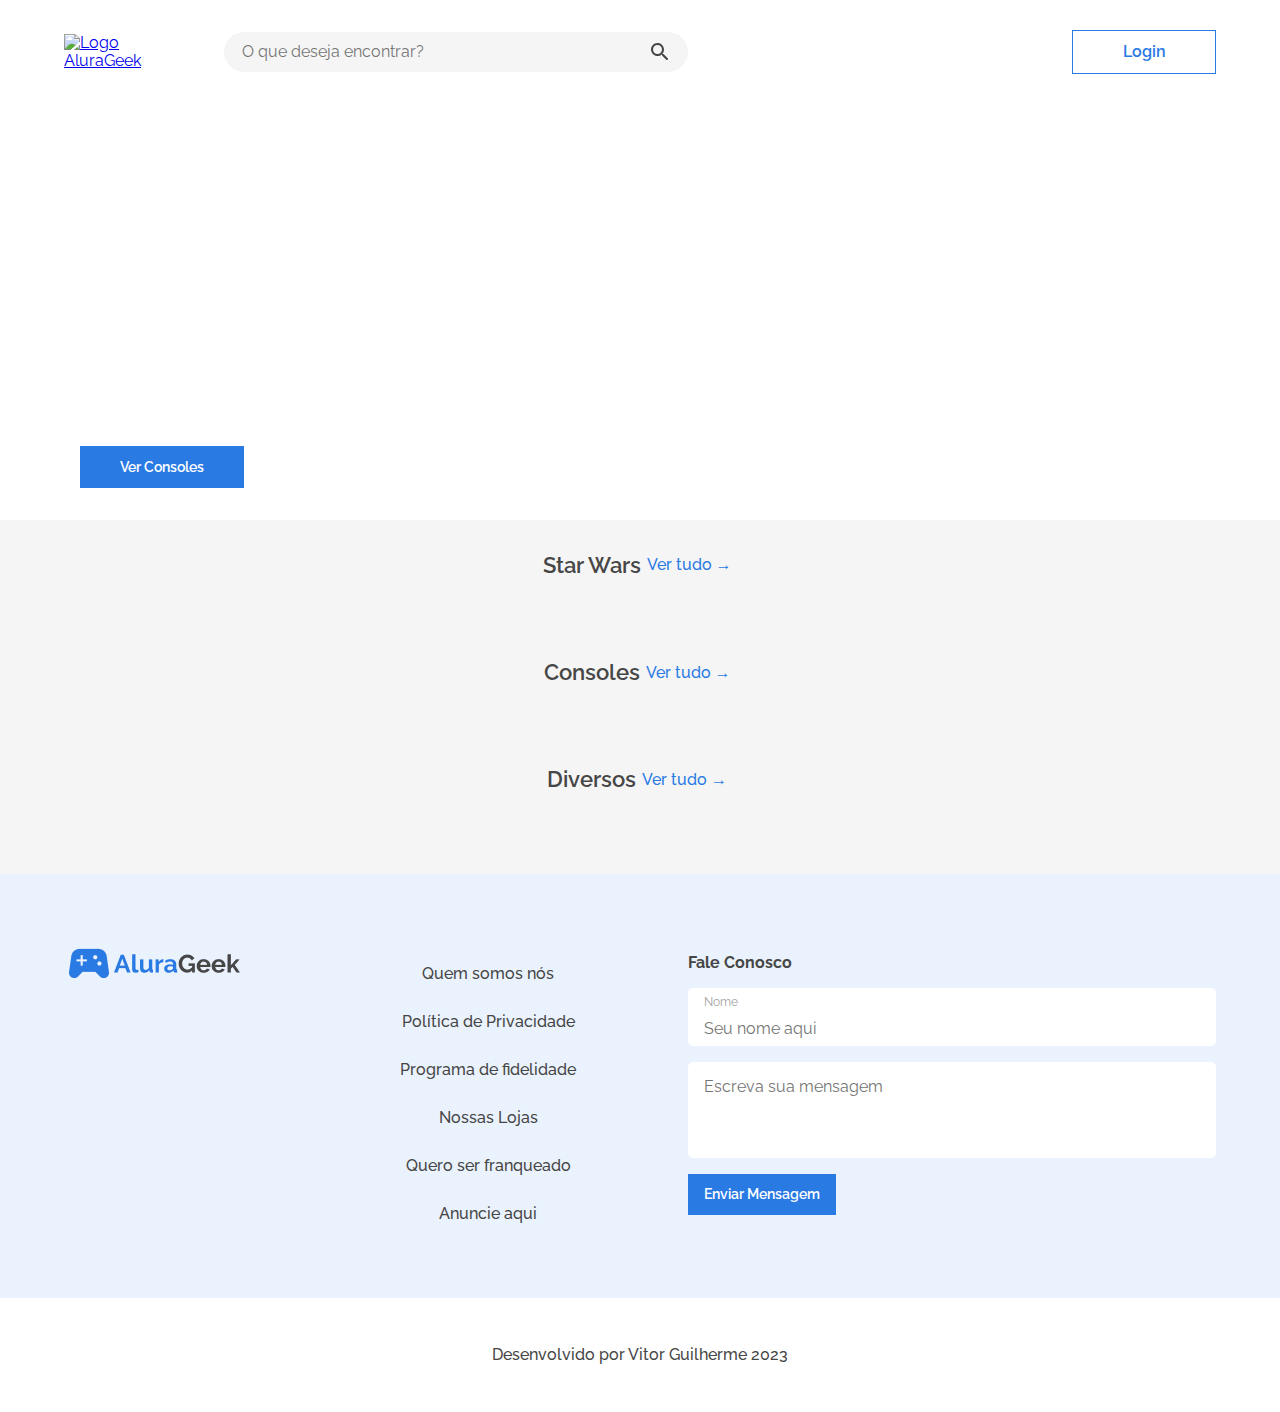
==== index.html @ 66ece3c4 "." ====
<!DOCTYPE html>
<html lang="pt-br">

<head>
    <meta charset="UTF-8">
    <meta name="viewport" content="width=device-width, initial-scale=1.0">
    <title>AluraGeek | Home</title>

    <link rel="stylesheet" href="css/reset.css">
    <link rel="stylesheet" href="css/normalize.css">
    <link rel="stylesheet" href="css/main.css">
    <link rel="stylesheet" href="css/header/cabecalho.css">
    <link rel="stylesheet" href="css/header/headerTop.css">
    <link rel="stylesheet" href="css/header/banner.css">
    <link rel="stylesheet" href="css/produtos/produtosContainer.css">
    <link rel="stylesheet" href="css/produtos/categoria.css">
    <link rel="stylesheet" href="css/produtos/produtos.css">
    <link rel="stylesheet" href="css/rodape/footer.css">
    <link rel="stylesheet" href="css/error-messages.css">
    <link rel="stylesheet" href="css/rodape/informaçõesEmpresa.css">
    <link rel="stylesheet" href="css/rodape/contato.css">


</head>

<body>

    <header class="cabecalho container">
        <div class="__headerTop">
            <figure class="--logo">
                <a href="index.html"><img src="../assets/logo.png" alt="Logo AluraGeek"></a>
            </figure>
            <a class="__login" href="login.html">Login</a>
            <div class="__barraDeBusca">
                <input type="search" name="Buscar" id="buscar" placeholder="O que deseja encontrar?">
                <img src="assets/Icone.svg" alt="Buscar" class="">
            </div>
        </div>
        </div>
        <div class="__banner">
            <div class="__content">
                <P class="--text1">Dezembro Promocional</P>
                <p class="--text2">Produtos selecionados com 33% de desconto</p>
                <a class="__verConsolesBtn" href="#consoles">Ver Consoles</a>
            </div>
        </div>
    </header>

    <main id="produtosContainer" class="produtos container">

        <section class="__categoriasProdutos">
            <div class="__categoriaProdutos-top">
                <p class="--categoria">Star Wars</p>
                <button class="--verTudoBtn">Ver tudo &#8594;</button>
            </div>
            <ul class="__listarProdutos" id="listar1">

            </ul>
        </section>

        <section class="__categoriasProdutos">
            <div class="__categoriaProdutos-top">
                <p class="--categoria" id="consoles">Consoles</p>
                <button class="--verTudoBtn">Ver tudo &#8594;</button>
            </div>
            <ul class="__listarProdutos" id="listar2">

            </ul>
        </section>

        <section class="__categoriasProdutos">
            <div class="__categoriaProdutos-top">
                <p class="--categoria">Diversos</p>
                <button class="--verTudoBtn">Ver tudo &#8594;</button>
            </div>
            <ul class="__listarProdutos" id="listar3">

            </ul>
        </section>

    </main>

    <footer class="rodape container">

        <div class="__sobreEmpresa">

            <ul class="__sobreDescr">
                <img src="assets/Logo.png" alt="Logo AluraGeek" class="__logo">
                <div class="__descri">
                    <li class="__descriItem"><a href="#">Quem somos nós</a></li>
                    <li class="__descriItem"><a href="#">Política de Privacidade</a></li>
                    <li class="__descriItem"><a href="#">Programa de fidelidade</a></li>
                    <li class="__descriItem"><a href="#">Nossas Lojas</a></li>
                    <li class="__descriItem"><a href="#">Quero ser franqueado</a></li>
                    <li class="__descriItem"><a href="#">Anuncie aqui</a></li>
                </div>

            </ul>

            <form class="__formulario" data-formulario novalidate>

                <p class="__formTitulo">Fale Conosco</p>

                <label class="__input-label">
                    <span>Nome</span>
                    <input class="__formNome" data-formNome type="text" name="nome" id="nome" maxlength="40"
                        placeholder="Seu nome aqui" required>
                </label>

                <textarea class="__formMensagem" data-formMensagem name="mensagem" id="mensagem" cols="30" rows="10"
                    maxlength="120" placeholder="Escreva sua mensagem" required></textarea>

                <input class="__enviarMsgBtn" data-enviarMsgBtn type="submit" value="Enviar Mensagem">

                <span class="error-messages" data-error-messages aria-hidden="true"></span>

            </form>

        </div>

    </footer>

    <div class="__rodape">
        <p class="__dev">Desenvolvido por Vitor Guilherme 2023</p>
    </div>

    <script src="app/validarFormulario.js"></script>
    <script src="app/index.js"></script>
</body>

</html>
---- css/main.css ----
@import url('https://fonts.googleapis.com/css2?family=Raleway:wght@400;500;600;700&display=swap');
:root {
    --azul-10: #EAF2FD;
    --azul-100: #2A7AE4;
    --preto-05: #F5F5F5;
    --preto-100: #464646;
    --preto-30: #C8C8C8;
    --preto-50: #A2A2A2;
    --branco: #FFFFFF;
    --textoMaior: 1.35rem;
    --textoMenor: 0.9rem;
}

/* exemplo de variavel
--main-color: black; */

*{
    font-family: 'Raleway', sans-serif;
}
---- css/header/cabecalho.css ----
.cabecalho {
    display: flex;
    flex-direction: column;
    background-color: var(--branco);
}
---- css/header/headerTop.css ----
.__headerTop {
    display: flex;
    height: 4.5rem;
    padding: 1rem;
    justify-content: space-between;
    align-items: center;
    align-self: stretch;
}

.--logo {
    margin: 0;
}

.--logo img {
    width: 10rem;
}

.__login {
    border: 1px solid var(--azul-100);
    background-color: var(--branco);
    font-weight: 600;
    color: var(--azul-100);
    display: flex;
    width: 8.3125rem;
    padding: 0.75rem 1rem;
    justify-content: center;
    align-items: center;
    gap: 0.625rem;
    text-decoration: none
}

#buscar {
    display: none;
}

@media screen and (min-width: 769px) and (max-width: 1024px) {

    #buscar {
        display: block;
    }

    .__headerTop :nth-child(1) {
        order: 1;
    }

    .__headerTop :nth-child(2) {
        order: 3;
    }

    .__headerTop :nth-child(3) {
        order: 2;
    }

    .__headerTop {
        gap: 1rem;
    }

    .__barraDeBusca {
        display: flex;
        justify-content: space-between;
        width: 17rem;
        padding: 0.5rem 1rem;
        gap: 0.5rem;
        border-radius: 1.25rem;
        background: var(--preto-05);
        
    }

    .__barraDeBusca input {
        border: none;
        background: var(--preto-05);
    }

    .__login {
        flex-grow: 2;
        margin: 0 2rem 0 3rem;
    }

}

@media screen and (min-width: 1025px) {

    #buscar {
        display: block;
    }

    .__headerTop :nth-child(1) {
        order: 1;
    }

    .__headerTop :nth-child(2) {
        order: 3;
    }

    .__headerTop :nth-child(3) {
        order: 2;
    }

    .__headerTop {
        gap: 3rem;
        margin: 0 3rem 0 3rem;
    }

    .__barraDeBusca {
        display: flex;
        justify-content: space-between;
        width: 27rem;
        padding: 0.5rem 1rem;
        gap: 0.5rem;
        border-radius: 1.25rem;
        background: var(--preto-05);
    }

    .__barraDeBusca input {
        border: none;
        background: var(--preto-05);
        width: 27rem;
    }

    .__login {
        flex-grow: 2;
        margin: 0 0 0 21rem;
      }



}
---- css/header/banner.css ----
.__banner {
    background-image: url(../Hero.png);
    background-repeat: no-repeat;
    background-size: cover;
    background-position: center;
    opacity: 1;
    padding: 1rem;
    display: flex;
    flex-direction: column;
    justify-content: flex-end;
    height: 12rem;
    gap: 1rem;
    color: var(--branco);
}

.__content {
    gap: 0.5rem;
}

.--text1 {
    
    font-size: 1.35rem;
    font-weight: 700;
    line-height: normal;
}

.--text2 {
    font-size: 0.9rem;
    font-weight: 600;
    line-height: normal;
}

.__verConsolesBtn {
    display: flex;
    padding: 0.75rem 1rem;
    justify-content: center;
    align-items: center;
    gap: 0.625rem;
    background: var(--azul-100);
    border: 1px solid var(--azul-100);
    color: var(--branco);
    font-size: 0.875rem;
    font-weight: 600;
    text-decoration: none;
    max-width: 130px;
}

@media screen and (min-width: 769px) and (max-width: 1024px) {
    .__banner {
        height: 17rem;
        opacity: 1;
        padding: 2rem;
        gap: 1rem;
    }

    .__content {
        padding: 0 0 0 3rem;
      }

    .--text1 {
        font-size: 3rem;
        margin: 0;
    }
    
    .--text2 {
        font-size: 1.3rem;
    }
}

@media screen and (min-width: 1025px) {
    
    .__banner {
        height: 22rem;
        opacity: 1;
        padding: 2rem;
        gap: 1rem;
    }

    .__content {
        padding: 0 0 0 3rem;
      }

    .--text1 {
        font-size: 5rem;
        margin: 0;
    }
    
    .--text2 {
        font-size: 1.4rem;
    }

    
}
---- css/produtos/produtosContainer.css ----
.produtos.container {
    display: flex;
    flex-direction: column;
    padding: 1rem;
    background-color: var(--preto-05);
}

@media screen and (min-width: 1025px) {
    .produtos {
        align-items: center;
    }
}
---- css/produtos/categoria.css ----
.__categoriasProdutos {
    display: flex;
    flex-direction: column;
}

.__categoriaProdutos-top {
    display: flex;
    justify-content: space-between;
    margin-bottom: 1rem;
}

.--categoria {
    font-size: var(--textoMaior);
    font-weight: 600;
    line-height: 1rem;
    color: var(--preto-100);
}

.--verTudoBtn{
    border: none;
    background: none;
    font-size: 1rem;
    font-weight: 500;
    color: var(--azul-100);
}
---- css/produtos/produtos.css ----
.__listarProdutos {
    display: flex;
    justify-content: center;
    flex-wrap: wrap;
    gap: 1rem;
}

.__produto img {
    width: 11.2rem;
    max-width: 200px;
}

.--nomeProd{
    color: var(--preto-100);
    font-weight: 500;
    font-size: 1rem;
}

.--valor{
    color: var(--preto-100);
    font-weight: 700;
    font-size: 1.1rem;
}

.--verProdLink a{
    font-size: 1rem;
    font-weight: 700;
    color: var(--azul-100);
    text-decoration: none;
}

@media screen and (min-width: 769px) and (max-width: 1024px) {
    
    .__listarProdutos {
        justify-content: space-between;
    }

    .__produto img {
        max-width: 172px;
    }
    
    
}
---- css/rodape/footer.css ----
.rodape {
    background-color: var(--azul-10);
    padding: 2rem;
}

.__sobreEmpresa {
    display: flex;
    flex-direction: column;
    align-items: center;
}

.__rodape {
    display: flex;
    align-items: center;
    justify-content: center;
    background-color: var(--branco);
    padding: 2rem;
    align-self: stretch;
    color: var(--preto-100,);
    text-align: center;
    font-size: 1rem;
    font-weight: 500;
}

@media screen and (min-width: 769px) and (max-width: 1024px) {
    
    .__sobreEmpresa{
        flex-direction: row;
        align-items: flex-start;
        gap: 7rem;
    }
}

@media screen and (min-width: 1025px){
    .__sobreEmpresa {
        padding: 2rem;
        gap: 7rem;
        flex-direction: row;
        justify-content: space-between;
    }
}
---- css/error-messages.css ----
.error-messages p{
    color: red;
    font-weight: 500;
}

.error-validar p{
    color: red;
    font-weight: 500;
}
---- css/rodape/informaçõesEmpresa.css ----
.__sobreDescr {
    display: flex;
    flex-direction: column;
    gap: 1rem;
    align-items: center;
    margin: 0;
}

.__descri{
    gap: 0.5rem;
}

.__descri a {
    text-decoration: none;
    color: var(--preto-100);
    font-weight: 500;
    font-size: 1rem;
}

.__descri li {
    line-height: 2.5rem;
    text-align: center;
}

@media screen and (min-width: 769px) and (max-width: 1024px) {
    .__sobreDescr {
        align-items: left;      
    }

    .__descri li {
        line-height: 2.5rem;
    }

    
}

@media screen and (min-width: 1025px){

    .__sobreDescr {
        flex-direction: row;
        align-items: flex-start;
        gap: 10rem;
             
    }
    .__descri{
        display: flex;
        flex-direction: column;
        padding-top: 1rem;
    }

    
}
---- css/rodape/contato.css ----
.__formulario {
    display: flex;
    flex-direction: column;
    gap: 1rem;
    align-self: stretch;
}

.__formTitulo {
    font-size: 1rem;
    font-weight: 700;
    color: var(--preto-100);
    margin-bottom: 0;
}

.__formNome {
    border-radius: 5px;
    padding-top: 2rem;
    border: none;
}


.__input-label {
    display: flex;
}

.__input-label span {
    position: absolute;
    padding-top: 0.5rem;
    padding-left: 1rem;
    color: var(--preto-50);
    font-size: 0.75rem;
    font-weight: 400;
}

.__input-label input {
    padding-left: 1rem;
    padding-bottom: 0.5rem;
    width: 100%;
    color: var(--preto-100);
    font-size: 1rem;
    font-weight: 400;
}

.__formMensagem {
    border-radius: 5px;
    padding: 1rem 0 0 1rem;
    border: none;
    resize: none;
    height: 5rem;
    color: var(--preto-50);
    font-size: 1rem;
    font-weight: 400;
}

.__enviarMsgBtn {
    display: flex;
    padding: 0.75rem 1rem;
    justify-content: center;
    align-items: center;
    gap: 0.625rem;
    border: none;
    width: fit-content;
    background-color: var(--azul-100);
    color: var(--branco);
    font-weight: 600;
    font-size: 0.90rem;

}

.error-messages{
    color: red;
    font-weight: 500;
}

@media screen and (min-width: 769px) and (max-width: 1024px) {
    .__formulario {
        align-self: stretch;
        width: 100%;
    }
}

@media screen and (min-width: 1025px){
    .__formulario{
    flex-grow: 1;
    }
}
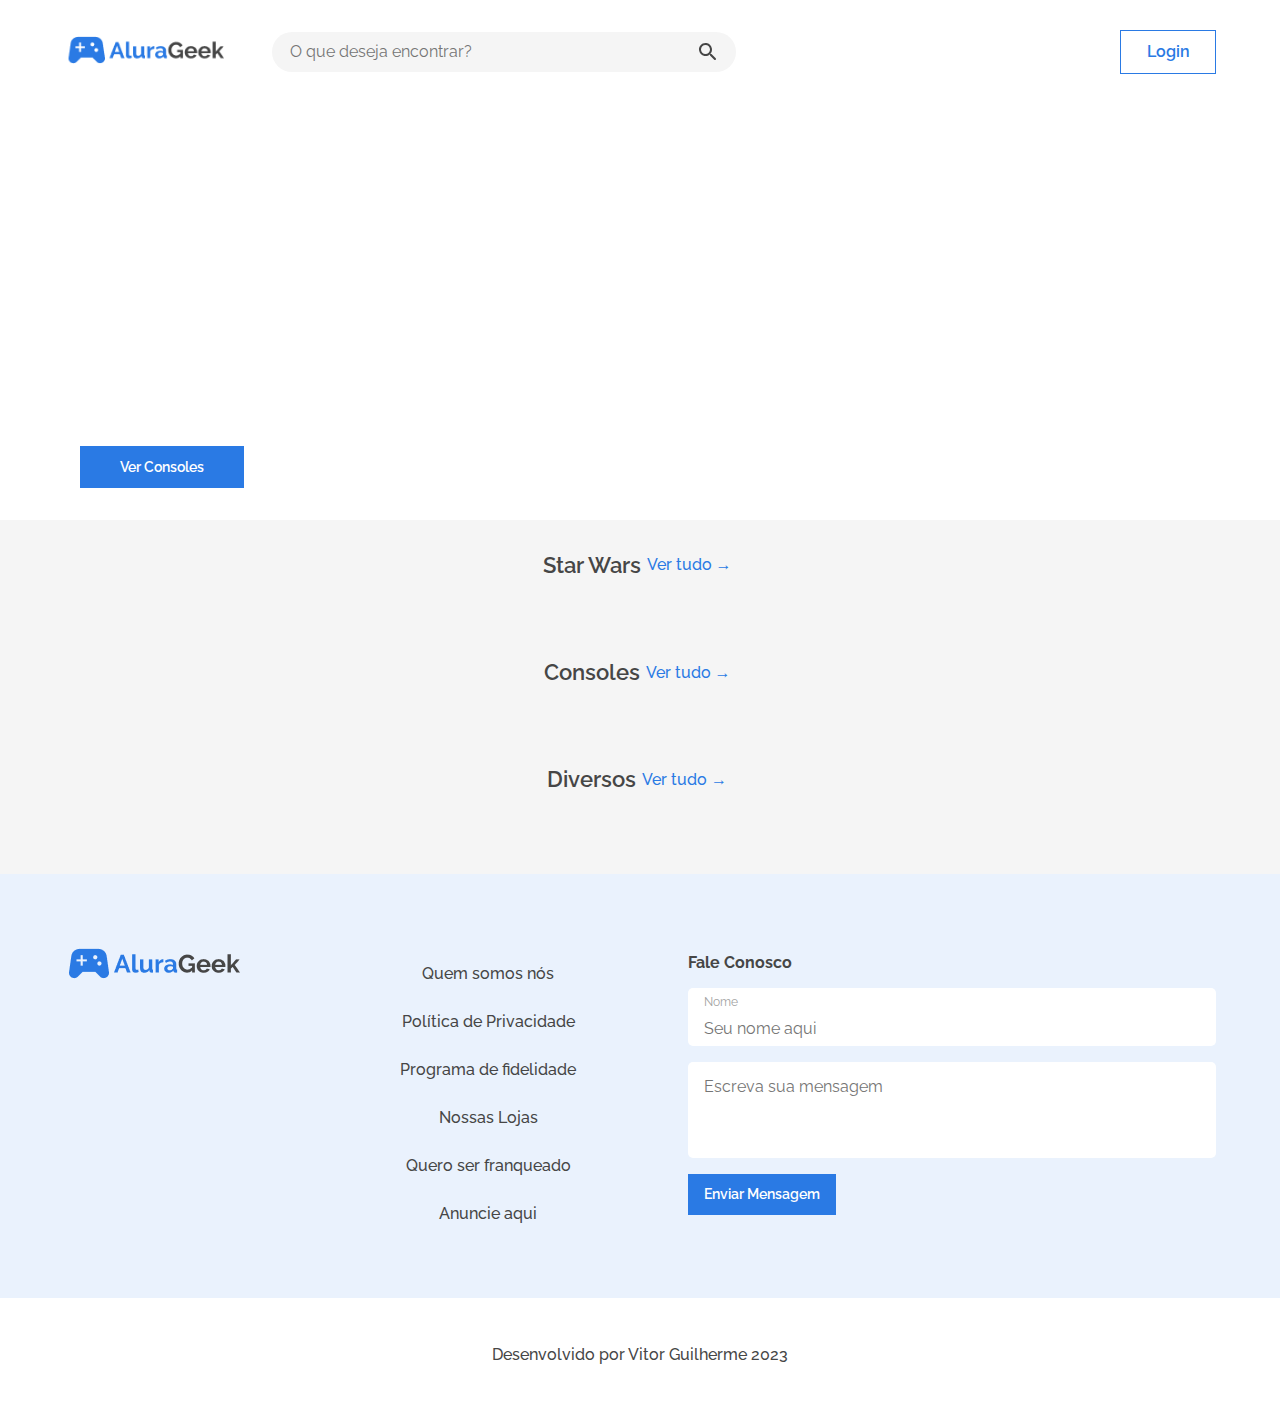
==== commit 1e6d66d4: "." ====
--- a/index.html
+++ b/index.html
@@ -5,6 +5,7 @@
     <meta charset="UTF-8">
     <meta name="viewport" content="width=device-width, initial-scale=1.0">
     <title>AluraGeek | Home</title>
+    <link rel="shortcut icon" href="assets/logo.svg" type="image/x-icon">
 
     <link rel="stylesheet" href="css/reset.css">
     <link rel="stylesheet" href="css/normalize.css">
@@ -19,6 +20,7 @@
     <link rel="stylesheet" href="css/error-messages.css">
     <link rel="stylesheet" href="css/rodape/informaçõesEmpresa.css">
     <link rel="stylesheet" href="css/rodape/contato.css">
+    
 
 
 </head>
@@ -28,7 +30,7 @@
     <header class="cabecalho container">
         <div class="__headerTop">
             <figure class="--logo">
-                <a href="index.html"><img src="../assets/logo.png" alt="Logo AluraGeek"></a>
+                <a href="index.html"><img src="../assets/Logo.png" alt="Logo AluraGeek"></a>
             </figure>
             <a class="__login" href="login.html">Login</a>
             <div class="__barraDeBusca">
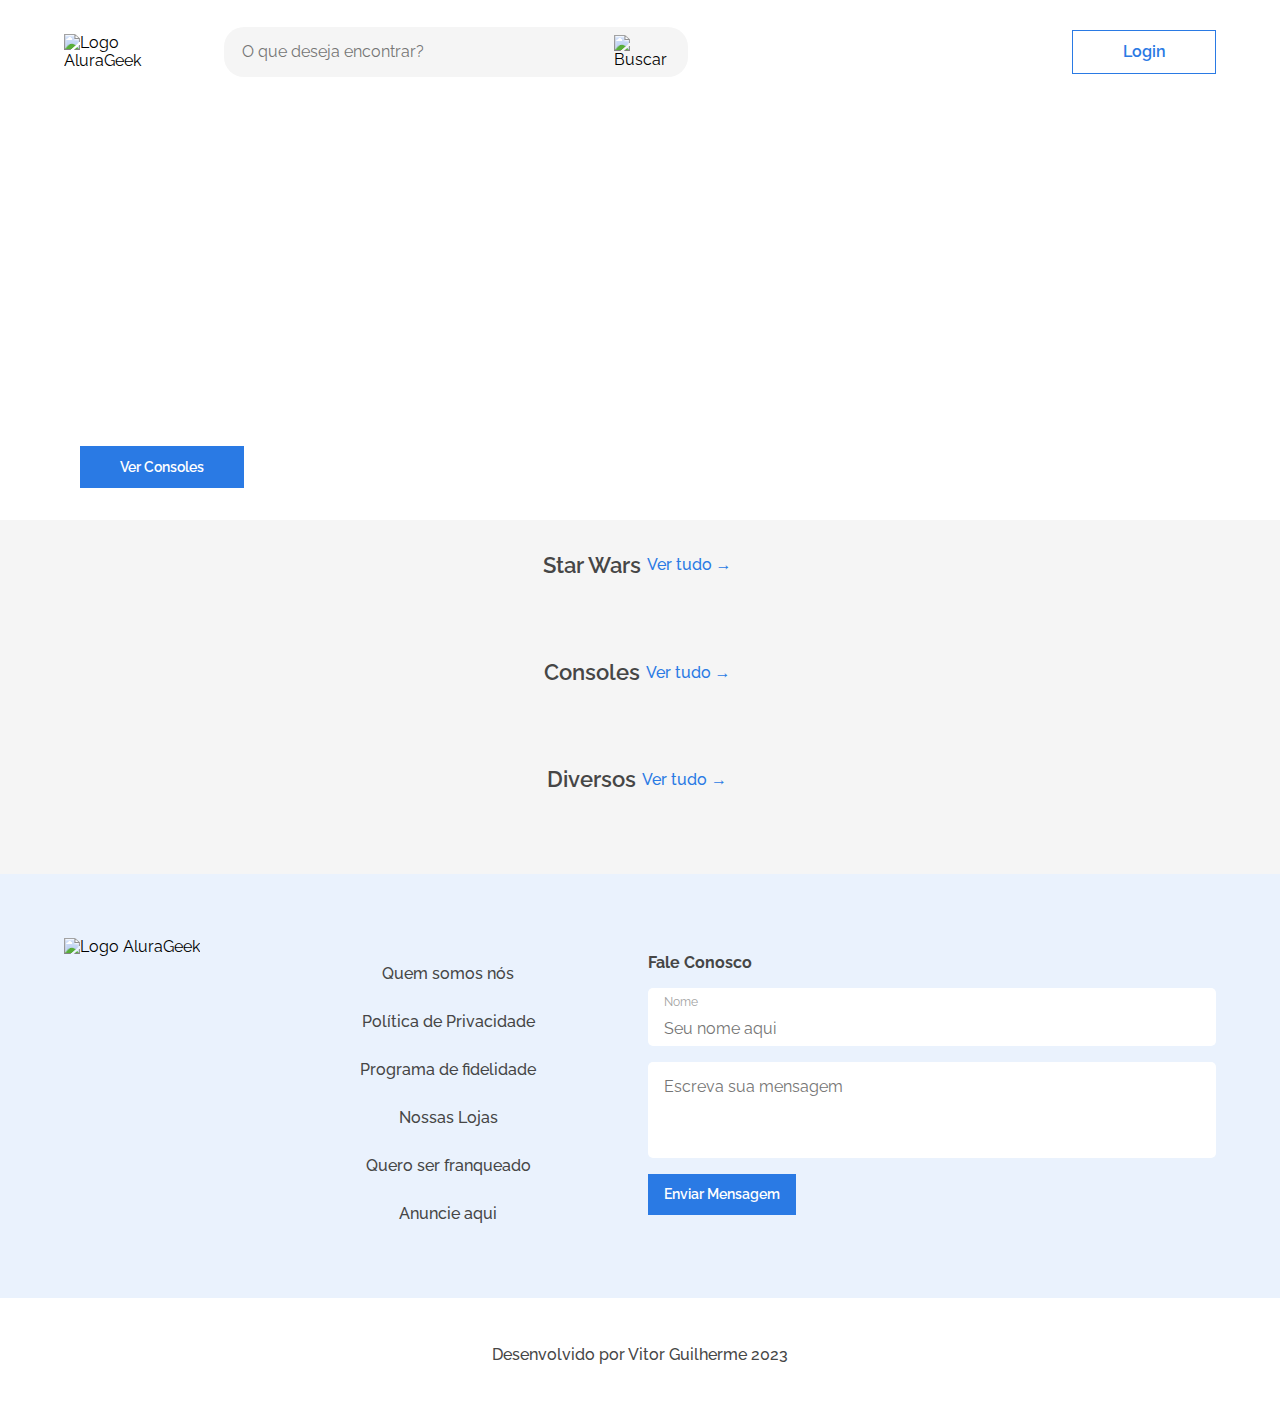
==== commit 72906e1f: "Arquivos reoganizados" ====
--- a/index.html
+++ b/index.html
@@ -5,21 +5,21 @@
     <meta charset="UTF-8">
     <meta name="viewport" content="width=device-width, initial-scale=1.0">
     <title>AluraGeek | Home</title>
-    <link rel="shortcut icon" href="assets/logo.svg" type="image/x-icon">
+    <link rel="shortcut icon" href="assets/img/logo.svg" type="image/x-icon">
 
-    <link rel="stylesheet" href="css/reset.css">
-    <link rel="stylesheet" href="css/normalize.css">
-    <link rel="stylesheet" href="css/main.css">
-    <link rel="stylesheet" href="css/header/cabecalho.css">
-    <link rel="stylesheet" href="css/header/headerTop.css">
-    <link rel="stylesheet" href="css/header/banner.css">
-    <link rel="stylesheet" href="css/produtos/produtosContainer.css">
-    <link rel="stylesheet" href="css/produtos/categoria.css">
-    <link rel="stylesheet" href="css/produtos/produtos.css">
-    <link rel="stylesheet" href="css/rodape/footer.css">
-    <link rel="stylesheet" href="css/error-messages.css">
-    <link rel="stylesheet" href="css/rodape/informaçõesEmpresa.css">
-    <link rel="stylesheet" href="css/rodape/contato.css">
+    <link rel="stylesheet" href="../css/reset.css">
+    <link rel="stylesheet" href="../css/normalize.css">
+    <link rel="stylesheet" href="../css/main.css">
+    <link rel="stylesheet" href="../css/header/cabecalho.css">
+    <link rel="stylesheet" href="../css/header/headerTop.css">
+    <link rel="stylesheet" href="../css/header/banner.css">
+    <link rel="stylesheet" href="../css/produtos/produtosContainer.css">
+    <link rel="stylesheet" href="../css/produtos/categoria.css">
+    <link rel="stylesheet" href="../css/produtos/produtos.css">
+    <link rel="stylesheet" href="../css/rodape/footer.css">
+    <link rel="stylesheet" href="../css/error-messages.css">
+    <link rel="stylesheet" href="../css/rodape/informaçõesEmpresa.css">
+    <link rel="stylesheet" href="../css/rodape/contato.css">
     
 
 
@@ -30,12 +30,12 @@
     <header class="cabecalho container">
         <div class="__headerTop">
             <figure class="--logo">
-                <a href="index.html"><img src="../assets/Logo.png" alt="Logo AluraGeek"></a>
+                <img src="../img/Logo.png" alt="Logo AluraGeek">
             </figure>
             <a class="__login" href="login.html">Login</a>
             <div class="__barraDeBusca">
                 <input type="search" name="Buscar" id="buscar" placeholder="O que deseja encontrar?">
-                <img src="assets/Icone.svg" alt="Buscar" class="">
+                <img src="../img/Icone.svg" alt="Buscar" class="">
             </div>
         </div>
         </div>
@@ -87,7 +87,7 @@
         <div class="__sobreEmpresa">
 
             <ul class="__sobreDescr">
-                <img src="assets/Logo.png" alt="Logo AluraGeek" class="__logo">
+                <img src="../img/Logo.png" alt="Logo AluraGeek" class="__logo">
                 <div class="__descri">
                     <li class="__descriItem"><a href="#">Quem somos nós</a></li>
                     <li class="__descriItem"><a href="#">Política de Privacidade</a></li>
@@ -126,8 +126,8 @@
         <p class="__dev">Desenvolvido por Vitor Guilherme 2023</p>
     </div>
 
-    <script src="app/validarFormulario.js"></script>
-    <script src="app/index.js"></script>
+    <script src="../js/validarFormulario.js"></script>
+    <script src="../js/index.js"></script>
 </body>
 
 </html>--- a/css/header/banner.css
+++ b/css/header/banner.css
@@ -1,5 +1,5 @@
 .__banner {
-    background-image: url(../Hero.png);
+    background-image: url(../assets/Hero.png);
     background-repeat: no-repeat;
     background-size: cover;
     background-position: center;
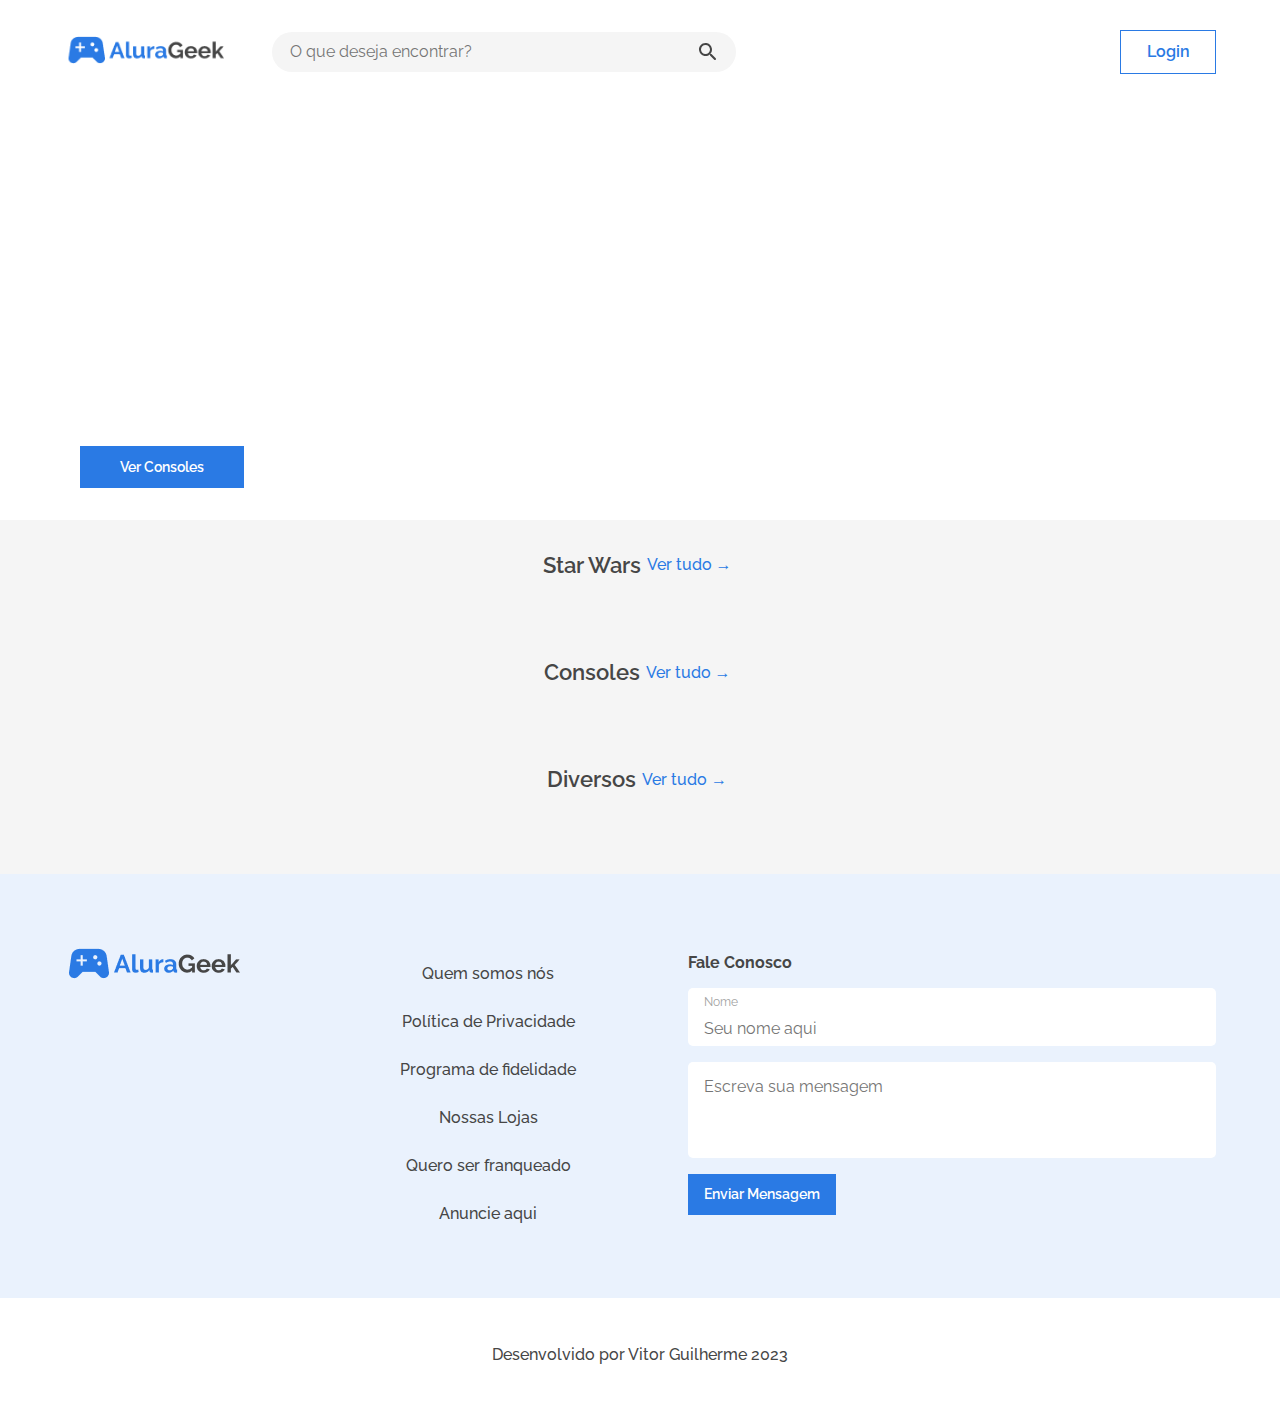
==== commit 9db98ff7: "update" ====
--- a/index.html
+++ b/index.html
@@ -7,19 +7,19 @@
     <title>AluraGeek | Home</title>
     <link rel="shortcut icon" href="assets/img/logo.svg" type="image/x-icon">
 
-    <link rel="stylesheet" href="../css/reset.css">
-    <link rel="stylesheet" href="../css/normalize.css">
-    <link rel="stylesheet" href="../css/main.css">
-    <link rel="stylesheet" href="../css/header/cabecalho.css">
-    <link rel="stylesheet" href="../css/header/headerTop.css">
-    <link rel="stylesheet" href="../css/header/banner.css">
-    <link rel="stylesheet" href="../css/produtos/produtosContainer.css">
-    <link rel="stylesheet" href="../css/produtos/categoria.css">
-    <link rel="stylesheet" href="../css/produtos/produtos.css">
-    <link rel="stylesheet" href="../css/rodape/footer.css">
-    <link rel="stylesheet" href="../css/error-messages.css">
-    <link rel="stylesheet" href="../css/rodape/informaçõesEmpresa.css">
-    <link rel="stylesheet" href="../css/rodape/contato.css">
+    <link rel="stylesheet" href="assets/css/reset.css">
+    <link rel="stylesheet" href="assets/css/normalize.css">
+    <link rel="stylesheet" href="assets/css/main.css">
+    <link rel="stylesheet" href="assets/css/header/cabecalho.css">
+    <link rel="stylesheet" href="assets/css/header/headerTop.css">
+    <link rel="stylesheet" href="assets/css/header/banner.css">
+    <link rel="stylesheet" href="assets/css/produtos/produtosContainer.css">
+    <link rel="stylesheet" href="assets/css/produtos/categoria.css">
+    <link rel="stylesheet" href="assets/css/produtos/produtos.css">
+    <link rel="stylesheet" href="assets/css/rodape/footer.css">
+    <link rel="stylesheet" href="assets/css/error-messages.css">
+    <link rel="stylesheet" href="assets/css/rodape/informaçõesEmpresa.css">
+    <link rel="stylesheet" href="assets/css/rodape/contato.css">
     
 
 
@@ -30,12 +30,12 @@
     <header class="cabecalho container">
         <div class="__headerTop">
             <figure class="--logo">
-                <img src="../img/Logo.png" alt="Logo AluraGeek">
+                <img src="assets/img/Logo.png" alt="Logo AluraGeek">
             </figure>
             <a class="__login" href="login.html">Login</a>
             <div class="__barraDeBusca">
                 <input type="search" name="Buscar" id="buscar" placeholder="O que deseja encontrar?">
-                <img src="../img/Icone.svg" alt="Buscar" class="">
+                <img src="assets/img/Icone.svg" alt="Buscar" class="">
             </div>
         </div>
         </div>
@@ -87,7 +87,7 @@
         <div class="__sobreEmpresa">
 
             <ul class="__sobreDescr">
-                <img src="../img/Logo.png" alt="Logo AluraGeek" class="__logo">
+                <img src="assets/img/Logo.png" alt="Logo AluraGeek" class="__logo">
                 <div class="__descri">
                     <li class="__descriItem"><a href="#">Quem somos nós</a></li>
                     <li class="__descriItem"><a href="#">Política de Privacidade</a></li>
@@ -126,8 +126,8 @@
         <p class="__dev">Desenvolvido por Vitor Guilherme 2023</p>
     </div>
 
-    <script src="../js/validarFormulario.js"></script>
-    <script src="../js/index.js"></script>
+    <script src="assets/js/validarFormulario.js"></script>
+    <script src="assets/js/index.js"></script>
 </body>
 
 </html>--- a/assets/css/main.css
+++ b/assets/css/main.css
@@ -0,0 +1,19 @@
+@import url('https://fonts.googleapis.com/css2?family=Raleway:wght@400;500;600;700&display=swap');
+:root {
+    --azul-10: #EAF2FD;
+    --azul-100: #2A7AE4;
+    --preto-05: #F5F5F5;
+    --preto-100: #464646;
+    --preto-30: #C8C8C8;
+    --preto-50: #A2A2A2;
+    --branco: #FFFFFF;
+    --textoMaior: 1.35rem;
+    --textoMenor: 0.9rem;
+}
+
+/* exemplo de variavel
+--main-color: black; */
+
+*{
+    font-family: 'Raleway', sans-serif;
+}--- a/assets/css/header/cabecalho.css
+++ b/assets/css/header/cabecalho.css
@@ -0,0 +1,5 @@
+.cabecalho {
+    display: flex;
+    flex-direction: column;
+    background-color: var(--branco);
+}--- a/assets/css/header/headerTop.css
+++ b/assets/css/header/headerTop.css
@@ -0,0 +1,127 @@
+.__headerTop {
+    display: flex;
+    height: 4.5rem;
+    padding: 1rem;
+    justify-content: space-between;
+    align-items: center;
+    align-self: stretch;
+}
+
+.--logo {
+    margin: 0;
+}
+
+.--logo img {
+    width: 10rem;
+}
+
+.__login {
+    border: 1px solid var(--azul-100);
+    background-color: var(--branco);
+    font-weight: 600;
+    color: var(--azul-100);
+    display: flex;
+    width: 8.3125rem;
+    padding: 0.75rem 1rem;
+    justify-content: center;
+    align-items: center;
+    gap: 0.625rem;
+    text-decoration: none
+}
+
+#buscar {
+    display: none;
+}
+
+@media screen and (min-width: 769px) and (max-width: 1024px) {
+
+    #buscar {
+        display: block;
+    }
+
+    .__headerTop :nth-child(1) {
+        order: 1;
+    }
+
+    .__headerTop :nth-child(2) {
+        order: 3;
+    }
+
+    .__headerTop :nth-child(3) {
+        order: 2;
+    }
+
+    .__headerTop {
+        gap: 1rem;
+    }
+
+    .__barraDeBusca {
+        display: flex;
+        justify-content: space-between;
+        width: 17rem;
+        padding: 0.5rem 1rem;
+        gap: 0.5rem;
+        border-radius: 1.25rem;
+        background: var(--preto-05);
+        
+    }
+
+    .__barraDeBusca input {
+        border: none;
+        background: var(--preto-05);
+    }
+
+    .__login {
+        flex-grow: 2;
+        margin: 0 2rem 0 3rem;
+    }
+
+}
+
+@media screen and (min-width: 1025px) {
+
+    #buscar {
+        display: block;
+    }
+
+    .__headerTop :nth-child(1) {
+        order: 1;
+    }
+
+    .__headerTop :nth-child(2) {
+        order: 3;
+    }
+
+    .__headerTop :nth-child(3) {
+        order: 2;
+    }
+
+    .__headerTop {
+        gap: 3rem;
+        margin: 0 3rem 0 3rem;
+    }
+
+    .__barraDeBusca {
+        display: flex;
+        justify-content: space-between;
+        width: 27rem;
+        padding: 0.5rem 1rem;
+        gap: 0.5rem;
+        border-radius: 1.25rem;
+        background: var(--preto-05);
+    }
+
+    .__barraDeBusca input {
+        border: none;
+        background: var(--preto-05);
+        width: 27rem;
+    }
+
+    .__login {
+        flex-grow: 2;
+        margin: 0 0 0 21rem;
+      }
+
+
+
+}--- a/assets/css/header/banner.css
+++ b/assets/css/header/banner.css
@@ -0,0 +1,93 @@
+.__banner {
+    background-image: url(../assets/Hero.png);
+    background-repeat: no-repeat;
+    background-size: cover;
+    background-position: center;
+    opacity: 1;
+    padding: 1rem;
+    display: flex;
+    flex-direction: column;
+    justify-content: flex-end;
+    height: 12rem;
+    gap: 1rem;
+    color: var(--branco);
+}
+
+.__content {
+    gap: 0.5rem;
+}
+
+.--text1 {
+    
+    font-size: 1.35rem;
+    font-weight: 700;
+    line-height: normal;
+}
+
+.--text2 {
+    font-size: 0.9rem;
+    font-weight: 600;
+    line-height: normal;
+}
+
+.__verConsolesBtn {
+    display: flex;
+    padding: 0.75rem 1rem;
+    justify-content: center;
+    align-items: center;
+    gap: 0.625rem;
+    background: var(--azul-100);
+    border: 1px solid var(--azul-100);
+    color: var(--branco);
+    font-size: 0.875rem;
+    font-weight: 600;
+    text-decoration: none;
+    max-width: 130px;
+}
+
+@media screen and (min-width: 769px) and (max-width: 1024px) {
+    .__banner {
+        height: 17rem;
+        opacity: 1;
+        padding: 2rem;
+        gap: 1rem;
+    }
+
+    .__content {
+        padding: 0 0 0 3rem;
+      }
+
+    .--text1 {
+        font-size: 3rem;
+        margin: 0;
+    }
+    
+    .--text2 {
+        font-size: 1.3rem;
+    }
+}
+
+@media screen and (min-width: 1025px) {
+    
+    .__banner {
+        height: 22rem;
+        opacity: 1;
+        padding: 2rem;
+        gap: 1rem;
+    }
+
+    .__content {
+        padding: 0 0 0 3rem;
+      }
+
+    .--text1 {
+        font-size: 5rem;
+        margin: 0;
+    }
+    
+    .--text2 {
+        font-size: 1.4rem;
+    }
+
+    
+}--- a/assets/css/produtos/produtosContainer.css
+++ b/assets/css/produtos/produtosContainer.css
@@ -0,0 +1,13 @@
+.produtos.container {
+    display: flex;
+    flex-direction: column;
+    padding: 1rem;
+    background-color: var(--preto-05);
+}
+
+@media screen and (min-width: 1025px) {
+    .produtos {
+        align-items: center;
+    }
+}
+
--- a/assets/css/produtos/categoria.css
+++ b/assets/css/produtos/categoria.css
@@ -0,0 +1,26 @@
+
+.__categoriasProdutos {
+    display: flex;
+    flex-direction: column;
+}
+
+.__categoriaProdutos-top {
+    display: flex;
+    justify-content: space-between;
+    margin-bottom: 1rem;
+}
+
+.--categoria {
+    font-size: var(--textoMaior);
+    font-weight: 600;
+    line-height: 1rem;
+    color: var(--preto-100);
+}
+
+.--verTudoBtn{
+    border: none;
+    background: none;
+    font-size: 1rem;
+    font-weight: 500;
+    color: var(--azul-100);
+}--- a/assets/css/produtos/produtos.css
+++ b/assets/css/produtos/produtos.css
@@ -0,0 +1,43 @@
+.__listarProdutos {
+    display: flex;
+    justify-content: center;
+    flex-wrap: wrap;
+    gap: 1rem;
+}
+
+.__produto img {
+    width: 11.2rem;
+    max-width: 200px;
+}
+
+.--nomeProd{
+    color: var(--preto-100);
+    font-weight: 500;
+    font-size: 1rem;
+}
+
+.--valor{
+    color: var(--preto-100);
+    font-weight: 700;
+    font-size: 1.1rem;
+}
+
+.--verProdLink a{
+    font-size: 1rem;
+    font-weight: 700;
+    color: var(--azul-100);
+    text-decoration: none;
+}
+
+@media screen and (min-width: 769px) and (max-width: 1024px) {
+    
+    .__listarProdutos {
+        justify-content: space-between;
+    }
+
+    .__produto img {
+        max-width: 172px;
+    }
+    
+    
+}--- a/assets/css/rodape/footer.css
+++ b/assets/css/rodape/footer.css
@@ -0,0 +1,41 @@
+.rodape {
+    background-color: var(--azul-10);
+    padding: 2rem;
+}
+
+.__sobreEmpresa {
+    display: flex;
+    flex-direction: column;
+    align-items: center;
+}
+
+.__rodape {
+    display: flex;
+    align-items: center;
+    justify-content: center;
+    background-color: var(--branco);
+    padding: 2rem;
+    align-self: stretch;
+    color: var(--preto-100,);
+    text-align: center;
+    font-size: 1rem;
+    font-weight: 500;
+}
+
+@media screen and (min-width: 769px) and (max-width: 1024px) {
+    
+    .__sobreEmpresa{
+        flex-direction: row;
+        align-items: flex-start;
+        gap: 7rem;
+    }
+}
+
+@media screen and (min-width: 1025px){
+    .__sobreEmpresa {
+        padding: 2rem;
+        gap: 7rem;
+        flex-direction: row;
+        justify-content: space-between;
+    }
+}--- a/assets/css/error-messages.css
+++ b/assets/css/error-messages.css
@@ -0,0 +1,9 @@
+.error-messages p{
+    color: red;
+    font-weight: 500;
+}
+
+.error-validar p{
+    color: red;
+    font-weight: 500;
+}--- a/assets/css/rodape/informaçõesEmpresa.css
+++ b/assets/css/rodape/informaçõesEmpresa.css
@@ -0,0 +1,54 @@
+.__sobreDescr {
+    display: flex;
+    flex-direction: column;
+    gap: 1rem;
+    align-items: center;
+    margin: 0;
+}
+
+.__descri{
+    gap: 0.5rem;
+}
+
+.__descri a {
+    text-decoration: none;
+    color: var(--preto-100);
+    font-weight: 500;
+    font-size: 1rem;
+}
+
+.__descri li {
+    line-height: 2.5rem;
+    text-align: center;
+}
+
+@media screen and (min-width: 769px) and (max-width: 1024px) {
+    .__sobreDescr {
+        align-items: left;      
+    }
+
+    .__descri li {
+        line-height: 2.5rem;
+    }
+
+    
+}
+
+@media screen and (min-width: 1025px){
+
+    .__sobreDescr {
+        flex-direction: row;
+        align-items: flex-start;
+        gap: 10rem;
+             
+    }
+    .__descri{
+        display: flex;
+        flex-direction: column;
+        padding-top: 1rem;
+    }
+
+    
+}
+
+
--- a/assets/css/rodape/contato.css
+++ b/assets/css/rodape/contato.css
@@ -0,0 +1,87 @@
+.__formulario {
+    display: flex;
+    flex-direction: column;
+    gap: 1rem;
+    align-self: stretch;
+}
+
+.__formTitulo {
+    font-size: 1rem;
+    font-weight: 700;
+    color: var(--preto-100);
+    margin-bottom: 0;
+}
+
+.__formNome {
+    border-radius: 5px;
+    padding-top: 2rem;
+    border: none;
+}
+
+
+.__input-label {
+    display: flex;
+}
+
+.__input-label span {
+    position: absolute;
+    padding-top: 0.5rem;
+    padding-left: 1rem;
+    color: var(--preto-50);
+    font-size: 0.75rem;
+    font-weight: 400;
+}
+
+.__input-label input {
+    padding-left: 1rem;
+    padding-bottom: 0.5rem;
+    width: 100%;
+    color: var(--preto-100);
+    font-size: 1rem;
+    font-weight: 400;
+}
+
+.__formMensagem {
+    border-radius: 5px;
+    padding: 1rem 0 0 1rem;
+    border: none;
+    resize: none;
+    height: 5rem;
+    color: var(--preto-50);
+    font-size: 1rem;
+    font-weight: 400;
+}
+
+.__enviarMsgBtn {
+    display: flex;
+    padding: 0.75rem 1rem;
+    justify-content: center;
+    align-items: center;
+    gap: 0.625rem;
+    border: none;
+    width: fit-content;
+    background-color: var(--azul-100);
+    color: var(--branco);
+    font-weight: 600;
+    font-size: 0.90rem;
+
+}
+
+.error-messages{
+    color: red;
+    font-weight: 500;
+}
+
+@media screen and (min-width: 769px) and (max-width: 1024px) {
+    .__formulario {
+        align-self: stretch;
+        width: 100%;
+    }
+}
+
+@media screen and (min-width: 1025px){
+    .__formulario{
+    flex-grow: 1;
+    }
+}
+
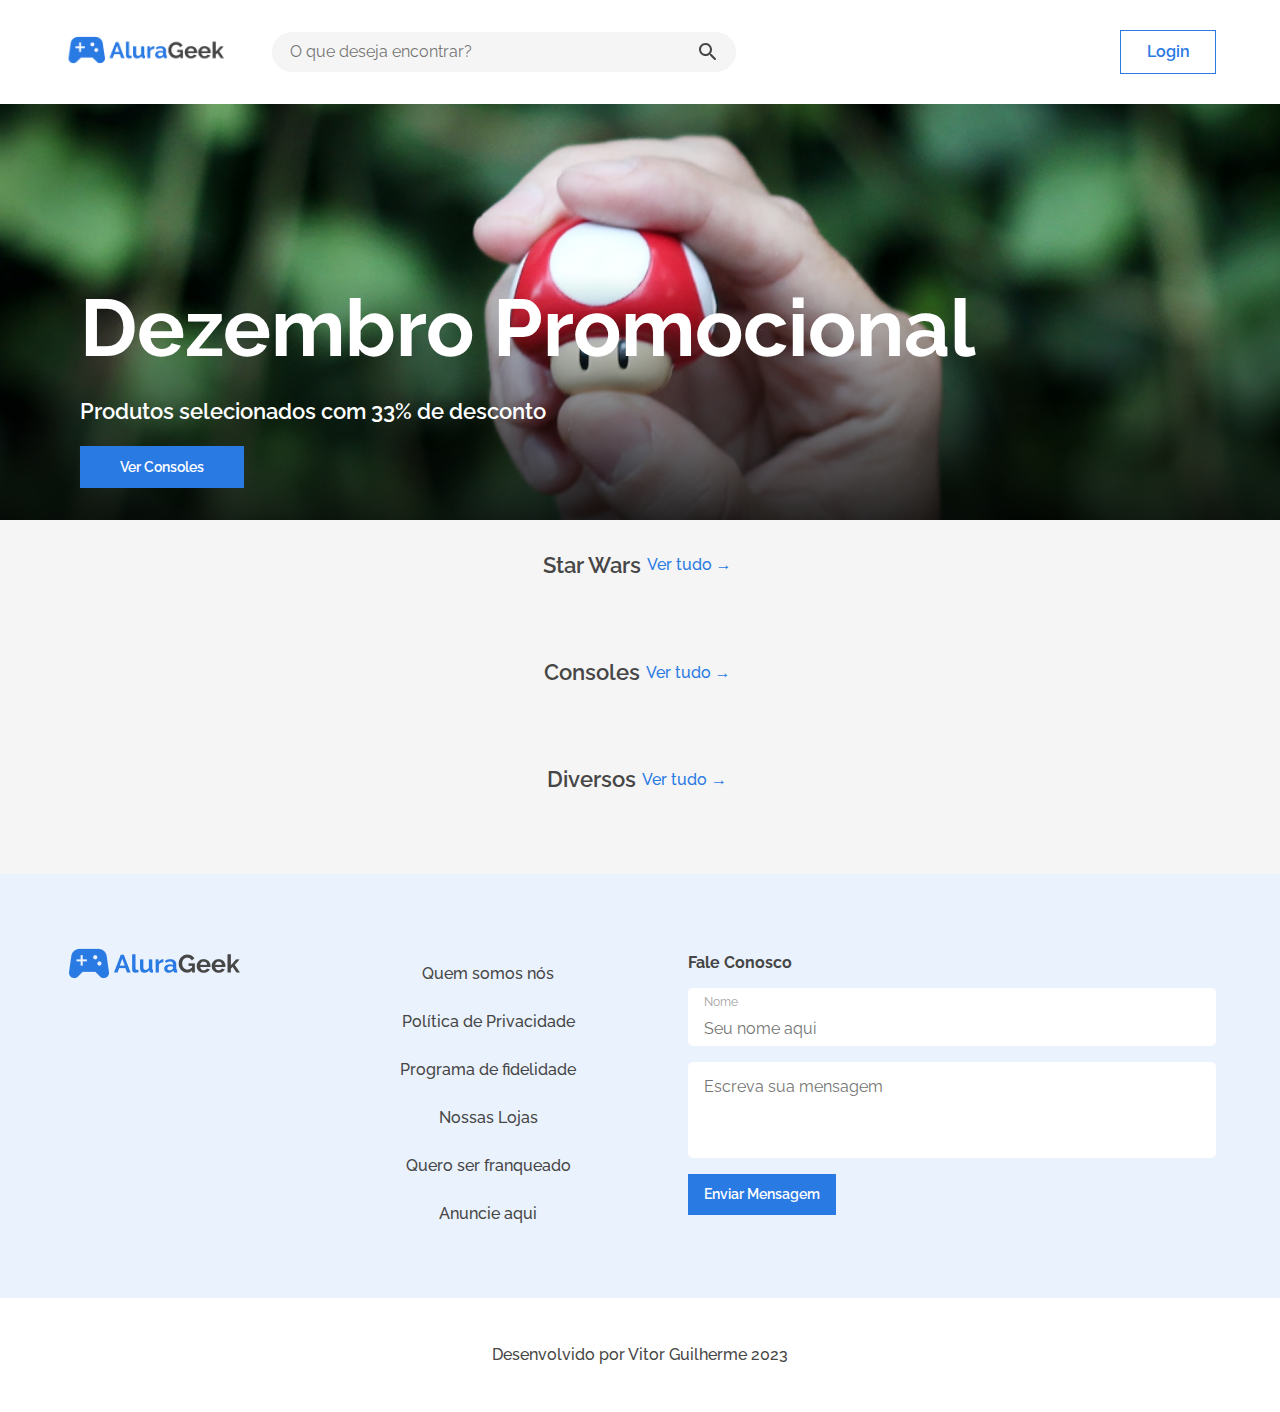
==== commit d7457459: "melhor organização das funções" ====
--- a/index.html
+++ b/index.html
@@ -126,8 +126,7 @@
         <p class="__dev">Desenvolvido por Vitor Guilherme 2023</p>
     </div>
 
-    <script src="assets/js/validarFormulario.js"></script>
-    <script src="assets/js/index.js"></script>
+    <script type="module" src="assets/js/main.js"></script>
 </body>
 
 </html>--- a/assets/css/header/banner.css
+++ b/assets/css/header/banner.css
@@ -1,5 +1,5 @@
 .__banner {
-    background-image: url(../assets/Hero.png);
+    background-image: url(../../img/Hero.png);
     background-repeat: no-repeat;
     background-size: cover;
     background-position: center;
@@ -90,4 +90,4 @@
     }
 
     
-}+}
--- a/assets/css/produtos/produtos.css
+++ b/assets/css/produtos/produtos.css
@@ -8,6 +8,7 @@
 .__produto img {
     width: 11.2rem;
     max-width: 200px;
+    max-height: 199.883px;
 }
 
 .--nomeProd{
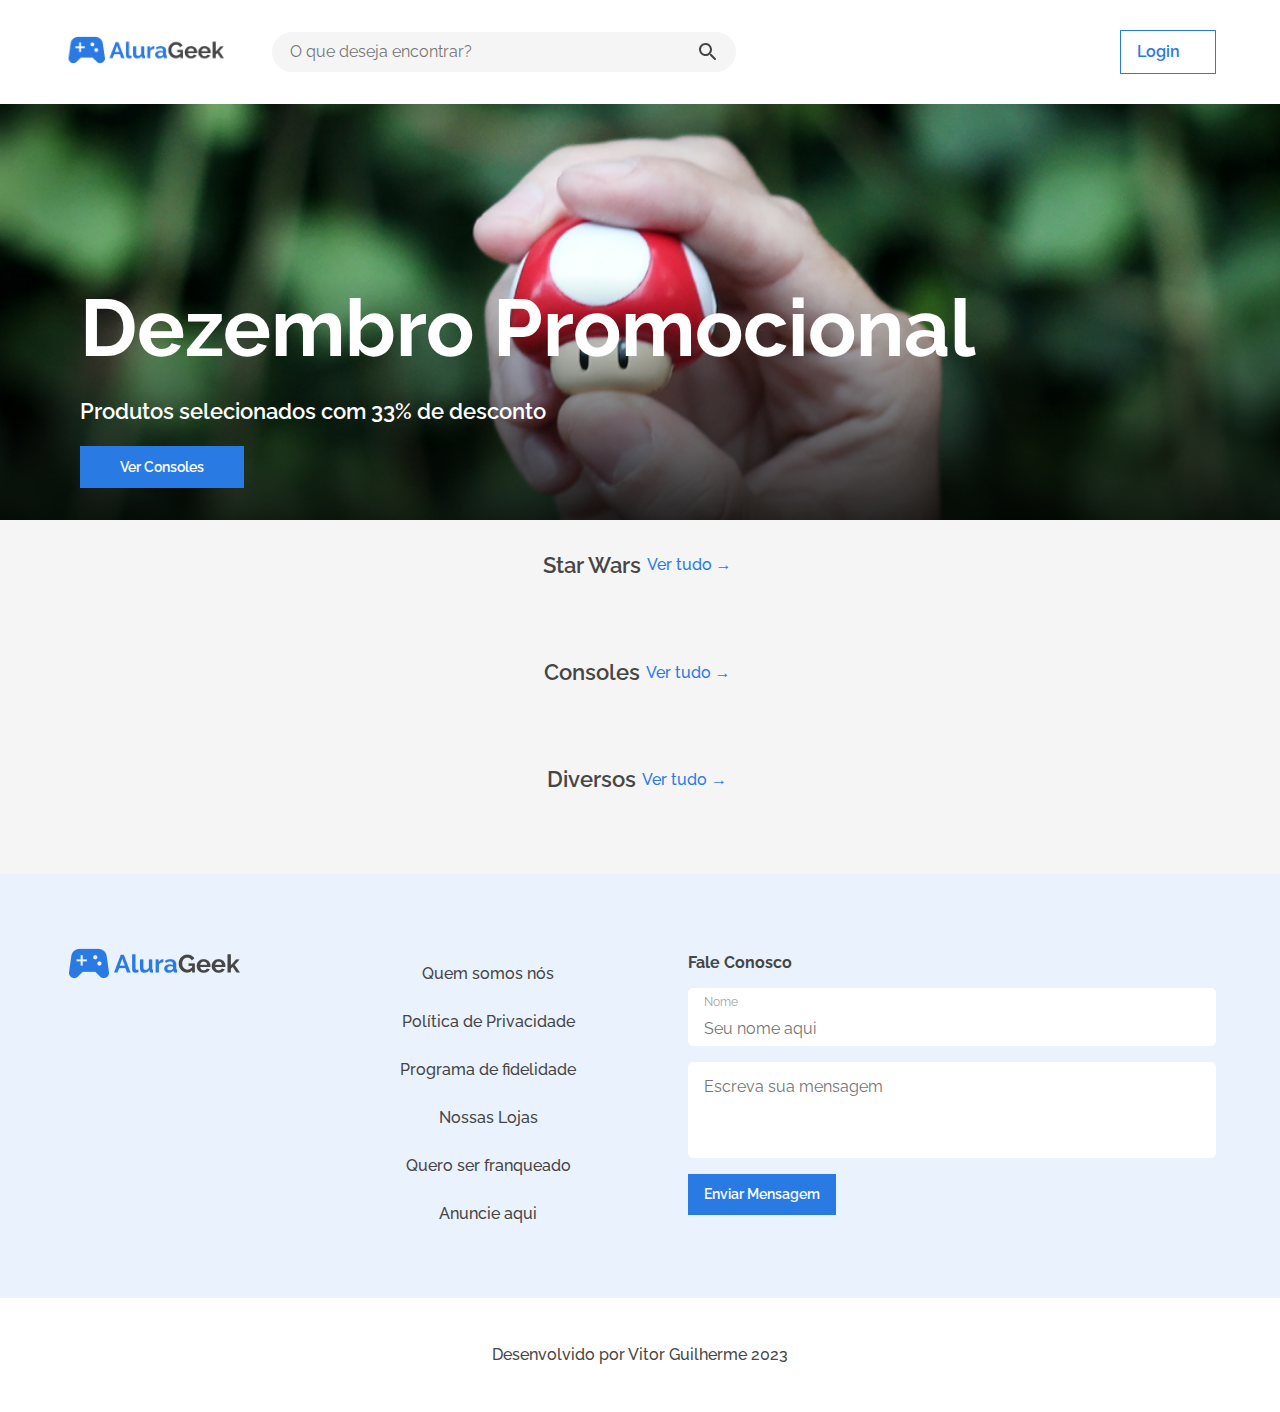
==== commit 61221f9b: "Implementado armazenamento de cookie e verificação" ====
--- a/index.html
+++ b/index.html
@@ -32,7 +32,7 @@
             <figure class="--logo">
                 <img src="assets/img/Logo.png" alt="Logo AluraGeek">
             </figure>
-            <a class="__login" href="login.html">Login</a>
+            <a class="__login" data-login href="login.html">Login</a>
             <div class="__barraDeBusca">
                 <input type="search" name="Buscar" id="buscar" placeholder="O que deseja encontrar?">
                 <img src="assets/img/Icone.svg" alt="Buscar" class="">
@@ -53,7 +53,7 @@
         <section class="__categoriasProdutos">
             <div class="__categoriaProdutos-top">
                 <p class="--categoria">Star Wars</p>
-                <button class="--verTudoBtn">Ver tudo &#8594;</button>
+                <button class="--verTudoBtn" data-verTudoBtn>Ver tudo &#8594;</button>
             </div>
             <ul class="__listarProdutos" id="listar1">
 
@@ -63,7 +63,7 @@
         <section class="__categoriasProdutos">
             <div class="__categoriaProdutos-top">
                 <p class="--categoria" id="consoles">Consoles</p>
-                <button class="--verTudoBtn">Ver tudo &#8594;</button>
+                <button class="--verTudoBtn" data-verTudoBtn>Ver tudo &#8594;</button>
             </div>
             <ul class="__listarProdutos" id="listar2">
 
@@ -73,7 +73,7 @@
         <section class="__categoriasProdutos">
             <div class="__categoriaProdutos-top">
                 <p class="--categoria">Diversos</p>
-                <button class="--verTudoBtn">Ver tudo &#8594;</button>
+                <button class="--verTudoBtn" data-verTudoBtn>Ver tudo &#8594;</button>
             </div>
             <ul class="__listarProdutos" id="listar3">
 
--- a/assets/css/produtos/produtos.css
+++ b/assets/css/produtos/produtos.css
@@ -30,6 +30,10 @@
     text-decoration: none;
 }
 
+.--verTudoBtn{
+    cursor: pointer;
+}
+
 @media screen and (min-width: 769px) and (max-width: 1024px) {
     
     .__listarProdutos {
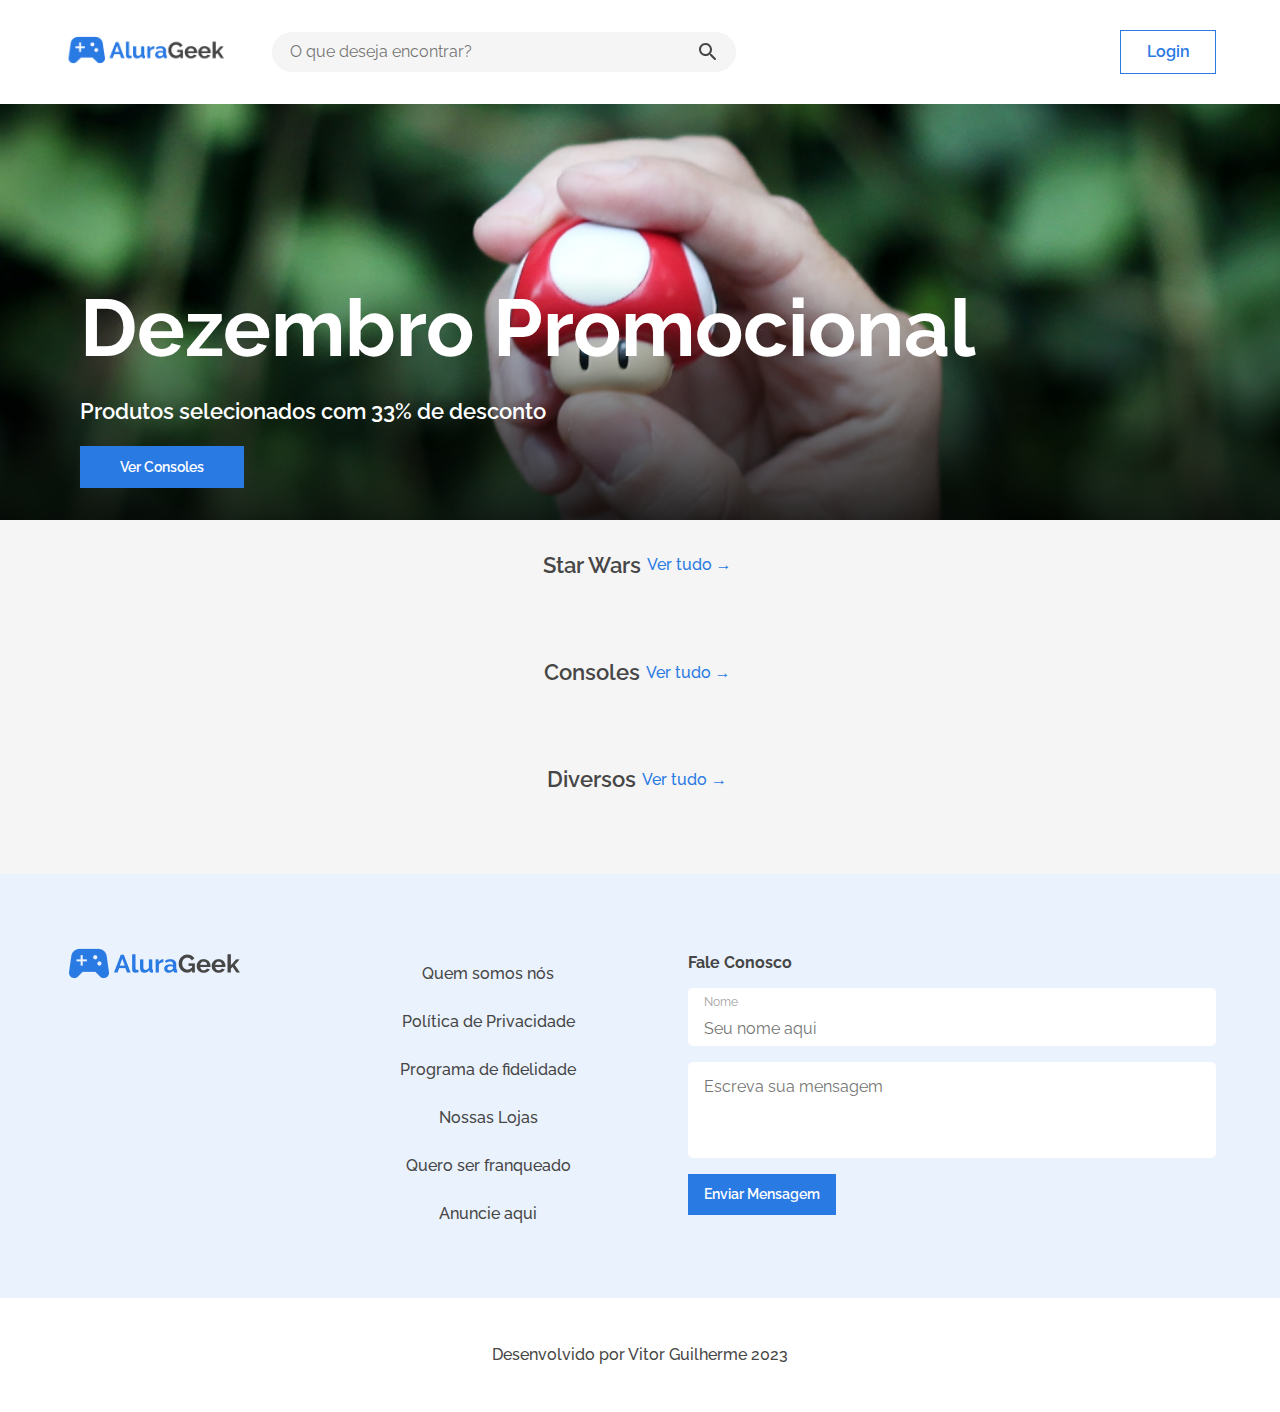
==== commit 5f812cec: "update" ====
--- a/index.html
+++ b/index.html
@@ -30,7 +30,7 @@
     <header class="cabecalho container">
         <div class="__headerTop">
             <figure class="--logo">
-                <img src="assets/img/Logo.png" alt="Logo AluraGeek">
+                <img src="assets/img/logo.png" alt="Logo AluraGeek">
             </figure>
             <a class="__login" data-login href="login.html">Login</a>
             <div class="__barraDeBusca">
@@ -87,7 +87,7 @@
         <div class="__sobreEmpresa">
 
             <ul class="__sobreDescr">
-                <img src="assets/img/Logo.png" alt="Logo AluraGeek" class="__logo">
+                <img src="assets/img/logo.png" alt="Logo AluraGeek" class="__logo">
                 <div class="__descri">
                     <li class="__descriItem"><a href="#">Quem somos nós</a></li>
                     <li class="__descriItem"><a href="#">Política de Privacidade</a></li>
